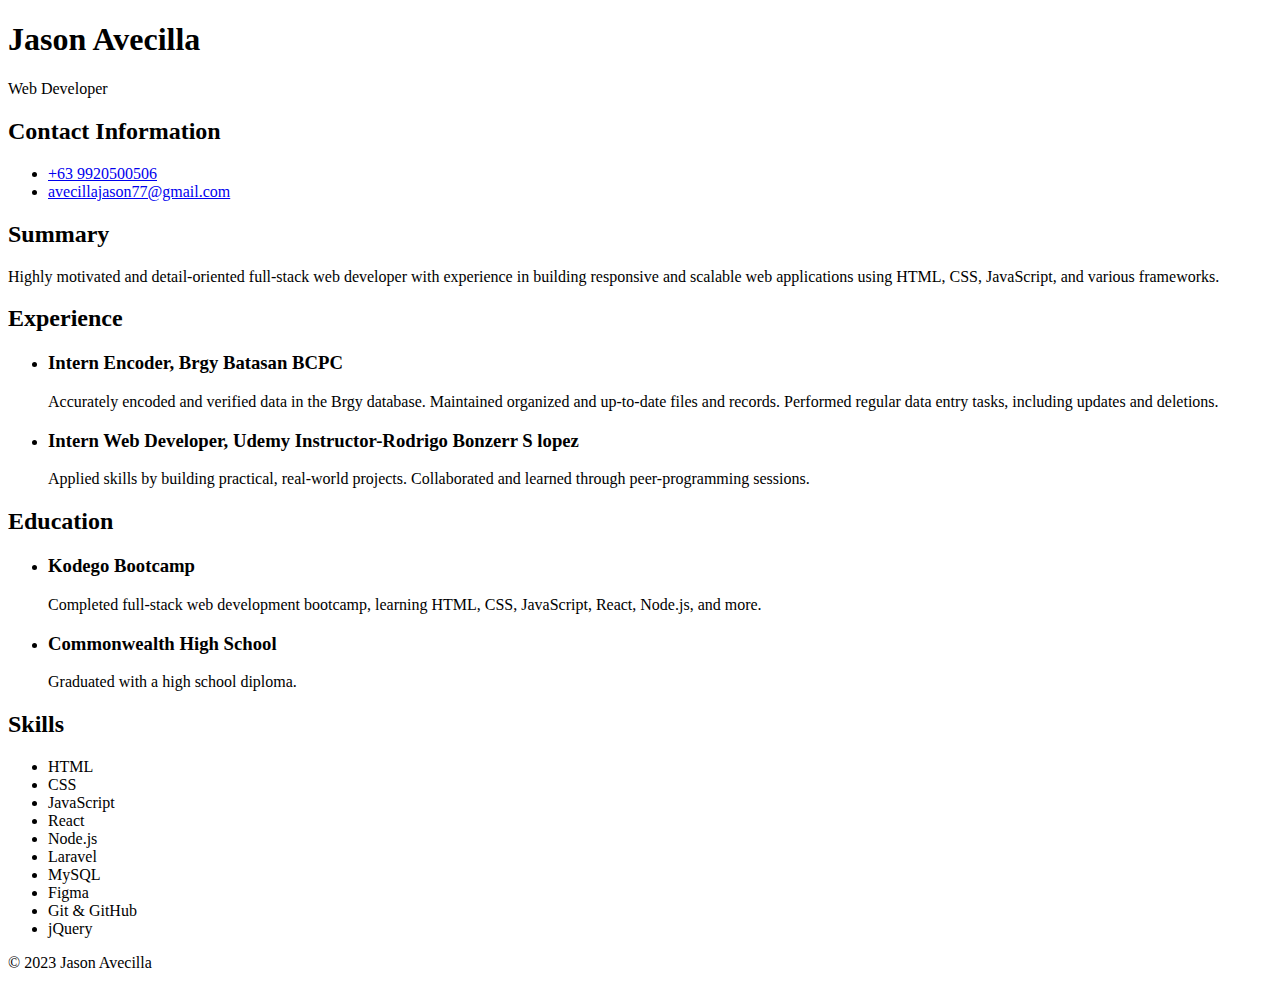
==== index.html @ 4a53ae22 "Added index.html template in cmd" ====
<!DOCTYPE html>
<html lang="en">
<head>
    <meta charset="UTF-8">
    <meta name="viewport" content="width=device-width, initial-scale=1.0">
    <title>Jason Avecilla - Web Developer</title>
    <link rel="stylesheet" href="index.css">
</head>
<body>
    <header>
        <div class="container">
            <h1>Jason Avecilla</h1>
            <p>Web Developer</p>
        </div>
    </header>
    <main>
        <section id="contact">
            <div class="container">
                <h2>Contact Information</h2>
                <ul>
                    <li><a href="tel:+639920500506">+63 9920500506</a></li>
                    <li><a href="mailto:avecillajason77@gmail.com">avecillajason77@gmail.com</a></li>
                </ul>
            </div>
        </section>
        <section id="summary">
            <div class="container">
                <h2>Summary</h2>
                <p>Highly motivated and detail-oriented full-stack web developer with experience in building responsive and scalable web applications using HTML, CSS, JavaScript, and various frameworks.</p>
            </div>
        </section>
        <section id="experience">
            <div class="container">
                <h2>Experience</h2>
                <ul>
                    <li>
                        <h3>Intern Encoder, Brgy Batasan BCPC</h3>
                        <p>Accurately encoded and verified data in the Brgy database. Maintained organized and up-to-date files and records. Performed regular data entry tasks, including updates and deletions.</p>
                    </li>
                    <li>
                        <h3>Intern Web Developer, Udemy Instructor-Rodrigo Bonzerr S lopez</h3>
                        <p>Applied skills by building practical, real-world projects. Collaborated and learned through peer-programming sessions.</p>
                    </li>
                </ul>
            </div>
        </section>
        <section id="education">
            <div class="container">
                <h2>Education</h2>
                <ul>
                    <li>
                        <h3>Kodego Bootcamp</h3>
                        <p>Completed full-stack web development bootcamp, learning HTML, CSS, JavaScript, React, Node.js, and more.</p>
                    </li>
                    <li>
                        <h3>Commonwealth High School</h3>
                        <p>Graduated with a high school diploma.</p>
                    </li>
                </ul>
            </div>
        </section>
        <section id="skills">
            <div class="container">
                <h2>Skills</h2>
                <ul>
                    <li>HTML</li>
                    <li>CSS</li>
                    <li>JavaScript</li>
                    <li>React</li>
                    <li>Node.js</li>
                    <li>Laravel</li>
                    <li>MySQL</li>
                    <li>Figma</li>
                    <li>Git & GitHub</li>
                    <li>jQuery</li>
                </ul>
            </div>
        </section>
    </main>
    <footer>
        <div class="container">
            <p>&copy; 2023 Jason Avecilla</p>
        </div>
    </footer>
</body>
</html>
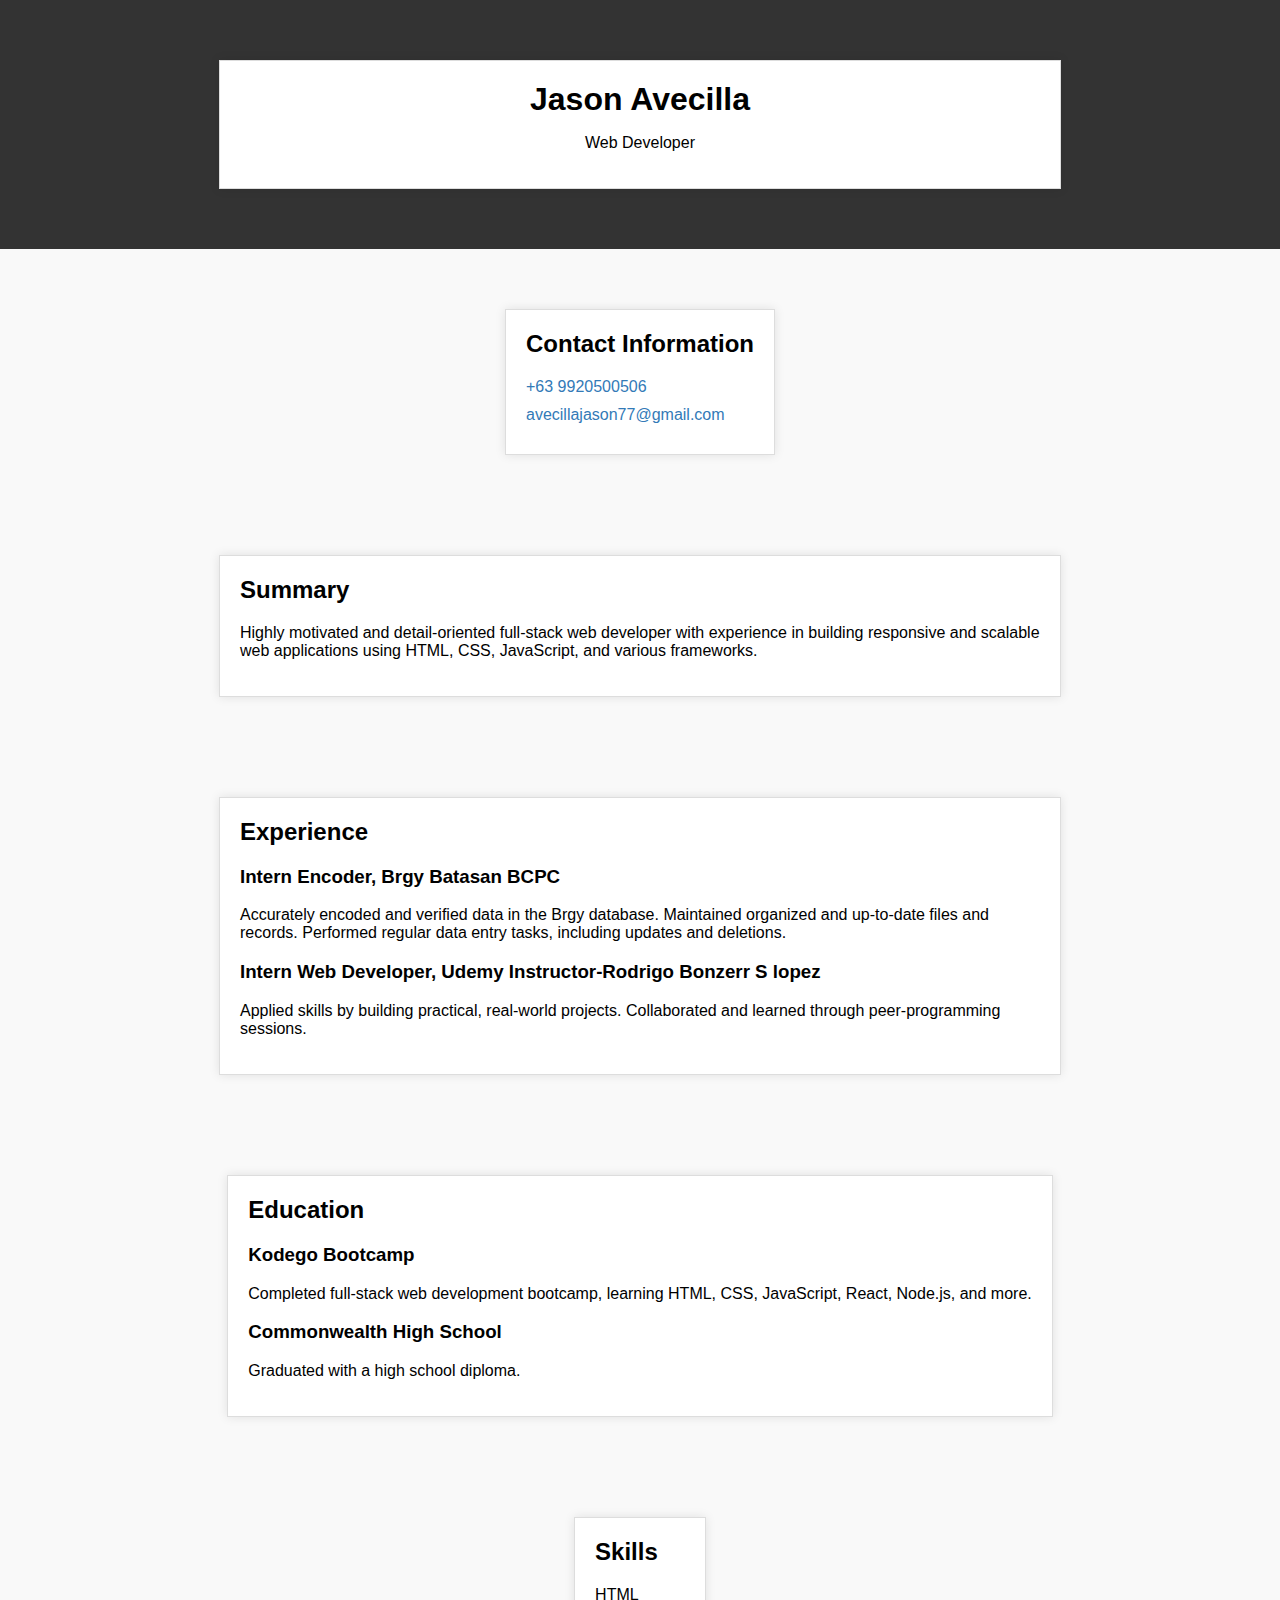
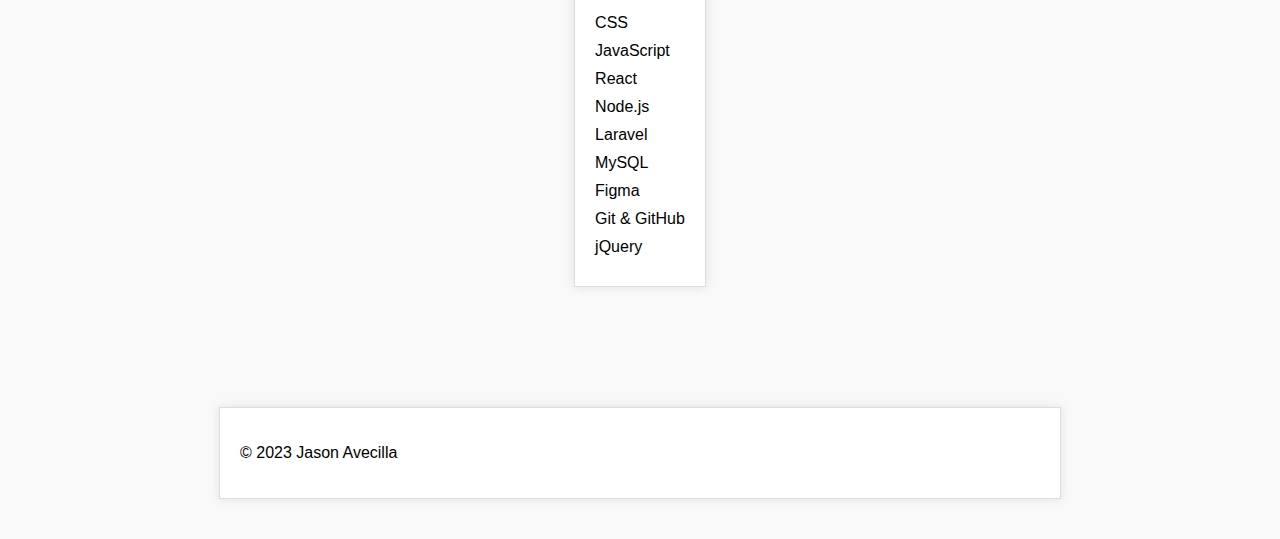
==== commit c0e50b56: "Added index.html template in cmd" ====
--- a/index.html
+++ b/index.html
@@ -1,86 +1,86 @@
-<!DOCTYPE html>
-<html lang="en">
-<head>
-    <meta charset="UTF-8">
-    <meta name="viewport" content="width=device-width, initial-scale=1.0">
-    <title>Jason Avecilla - Web Developer</title>
-    <link rel="stylesheet" href="index.css">
-</head>
-<body>
-    <header>
-        <div class="container">
-            <h1>Jason Avecilla</h1>
-            <p>Web Developer</p>
-        </div>
-    </header>
-    <main>
-        <section id="contact">
-            <div class="container">
-                <h2>Contact Information</h2>
-                <ul>
-                    <li><a href="tel:+639920500506">+63 9920500506</a></li>
-                    <li><a href="mailto:avecillajason77@gmail.com">avecillajason77@gmail.com</a></li>
-                </ul>
-            </div>
-        </section>
-        <section id="summary">
-            <div class="container">
-                <h2>Summary</h2>
-                <p>Highly motivated and detail-oriented full-stack web developer with experience in building responsive and scalable web applications using HTML, CSS, JavaScript, and various frameworks.</p>
-            </div>
-        </section>
-        <section id="experience">
-            <div class="container">
-                <h2>Experience</h2>
-                <ul>
-                    <li>
-                        <h3>Intern Encoder, Brgy Batasan BCPC</h3>
-                        <p>Accurately encoded and verified data in the Brgy database. Maintained organized and up-to-date files and records. Performed regular data entry tasks, including updates and deletions.</p>
-                    </li>
-                    <li>
-                        <h3>Intern Web Developer, Udemy Instructor-Rodrigo Bonzerr S lopez</h3>
-                        <p>Applied skills by building practical, real-world projects. Collaborated and learned through peer-programming sessions.</p>
-                    </li>
-                </ul>
-            </div>
-        </section>
-        <section id="education">
-            <div class="container">
-                <h2>Education</h2>
-                <ul>
-                    <li>
-                        <h3>Kodego Bootcamp</h3>
-                        <p>Completed full-stack web development bootcamp, learning HTML, CSS, JavaScript, React, Node.js, and more.</p>
-                    </li>
-                    <li>
-                        <h3>Commonwealth High School</h3>
-                        <p>Graduated with a high school diploma.</p>
-                    </li>
-                </ul>
-            </div>
-        </section>
-        <section id="skills">
-            <div class="container">
-                <h2>Skills</h2>
-                <ul>
-                    <li>HTML</li>
-                    <li>CSS</li>
-                    <li>JavaScript</li>
-                    <li>React</li>
-                    <li>Node.js</li>
-                    <li>Laravel</li>
-                    <li>MySQL</li>
-                    <li>Figma</li>
-                    <li>Git & GitHub</li>
-                    <li>jQuery</li>
-                </ul>
-            </div>
-        </section>
-    </main>
-    <footer>
-        <div class="container">
-            <p>&copy; 2023 Jason Avecilla</p>
-        </div>
-    </footer>
-</body>
+<!DOCTYPE html>
+<html lang="en">
+<head>
+    <meta charset="UTF-8">
+    <meta name="viewport" content="width=device-width, initial-scale=1.0">
+    <title>Jason Avecilla - Web Developer</title>
+    <link rel="stylesheet" href="index.css">
+</head>
+<body>
+    <header>
+        <div class="container">
+            <h1>Jason Avecilla</h1>
+            <p>Web Developer</p>
+        </div>
+    </header>
+    <main>
+        <section id="contact">
+            <div class="container">
+                <h2>Contact Information</h2>
+                <ul>
+                    <li><a href="tel:+639920500506">+63 9920500506</a></li>
+                    <li><a href="mailto:avecillajason77@gmail.com">avecillajason77@gmail.com</a></li>
+                </ul>
+            </div>
+        </section>
+        <section id="summary">
+            <div class="container">
+                <h2>Summary</h2>
+                <p>Highly motivated and detail-oriented full-stack web developer with experience in building responsive and scalable web applications using HTML, CSS, JavaScript, and various frameworks.</p>
+            </div>
+        </section>
+        <section id="experience">
+            <div class="container">
+                <h2>Experience</h2>
+                <ul>
+                    <li>
+                        <h3>Intern Encoder, Brgy Batasan BCPC</h3>
+                        <p>Accurately encoded and verified data in the Brgy database. Maintained organized and up-to-date files and records. Performed regular data entry tasks, including updates and deletions.</p>
+                    </li>
+                    <li>
+                        <h3>Intern Web Developer, Udemy Instructor-Rodrigo Bonzerr S lopez</h3>
+                        <p>Applied skills by building practical, real-world projects. Collaborated and learned through peer-programming sessions.</p>
+                    </li>
+                </ul>
+            </div>
+        </section>
+        <section id="education">
+            <div class="container">
+                <h2>Education</h2>
+                <ul>
+                    <li>
+                        <h3>Kodego Bootcamp</h3>
+                        <p>Completed full-stack web development bootcamp, learning HTML, CSS, JavaScript, React, Node.js, and more.</p>
+                    </li>
+                    <li>
+                        <h3>Commonwealth High School</h3>
+                        <p>Graduated with a high school diploma.</p>
+                    </li>
+                </ul>
+            </div>
+        </section>
+        <section id="skills">
+            <div class="container">
+                <h2>Skills</h2>
+                <ul>
+                    <li>HTML</li>
+                    <li>CSS</li>
+                    <li>JavaScript</li>
+                    <li>React</li>
+                    <li>Node.js</li>
+                    <li>Laravel</li>
+                    <li>MySQL</li>
+                    <li>Figma</li>
+                    <li>Git & GitHub</li>
+                    <li>jQuery</li>
+                </ul>
+            </div>
+        </section>
+    </main>
+    <footer>
+        <div class="container">
+            <p>&copy; 2023 Jason Avecilla</p>
+        </div>
+    </footer>
+</body>
 </html>--- a/index.css
+++ b/index.css
@@ -0,0 +1,57 @@
+body {
+    font-family: Arial, sans-serif;
+    margin: 0;
+    padding: 0;
+    background-color: #f9f9f9;
+}
+
+.container {
+    max-width: 800px;
+    margin: 40px auto;
+    padding: 20px;
+    background-color: #fff;
+    border: 1px solid #ddd;
+    box-shadow: 0 0 10px rgba(0, 0, 0, 0.1);
+}
+
+header {
+    background-color: #333;
+    color: black;
+    padding: 20px;
+    text-align: center;
+}
+
+header h1 {
+    margin: 0;
+}
+
+main {
+    display: flex;
+    flex-direction: column;
+    align-items: center;
+    padding: 20px;
+}
+
+section {
+    margin-bottom: 20px;
+}
+
+h2 {
+    margin-top: 0;
+}
+
+ul {
+    list-style: none;
+    padding: 0;
+    margin: 0;
+}
+
+li {
+    margin-bottom: 10px;
+}
+
+a {
+    text-decoration: none;
+    color: #337ab7;
+}
+
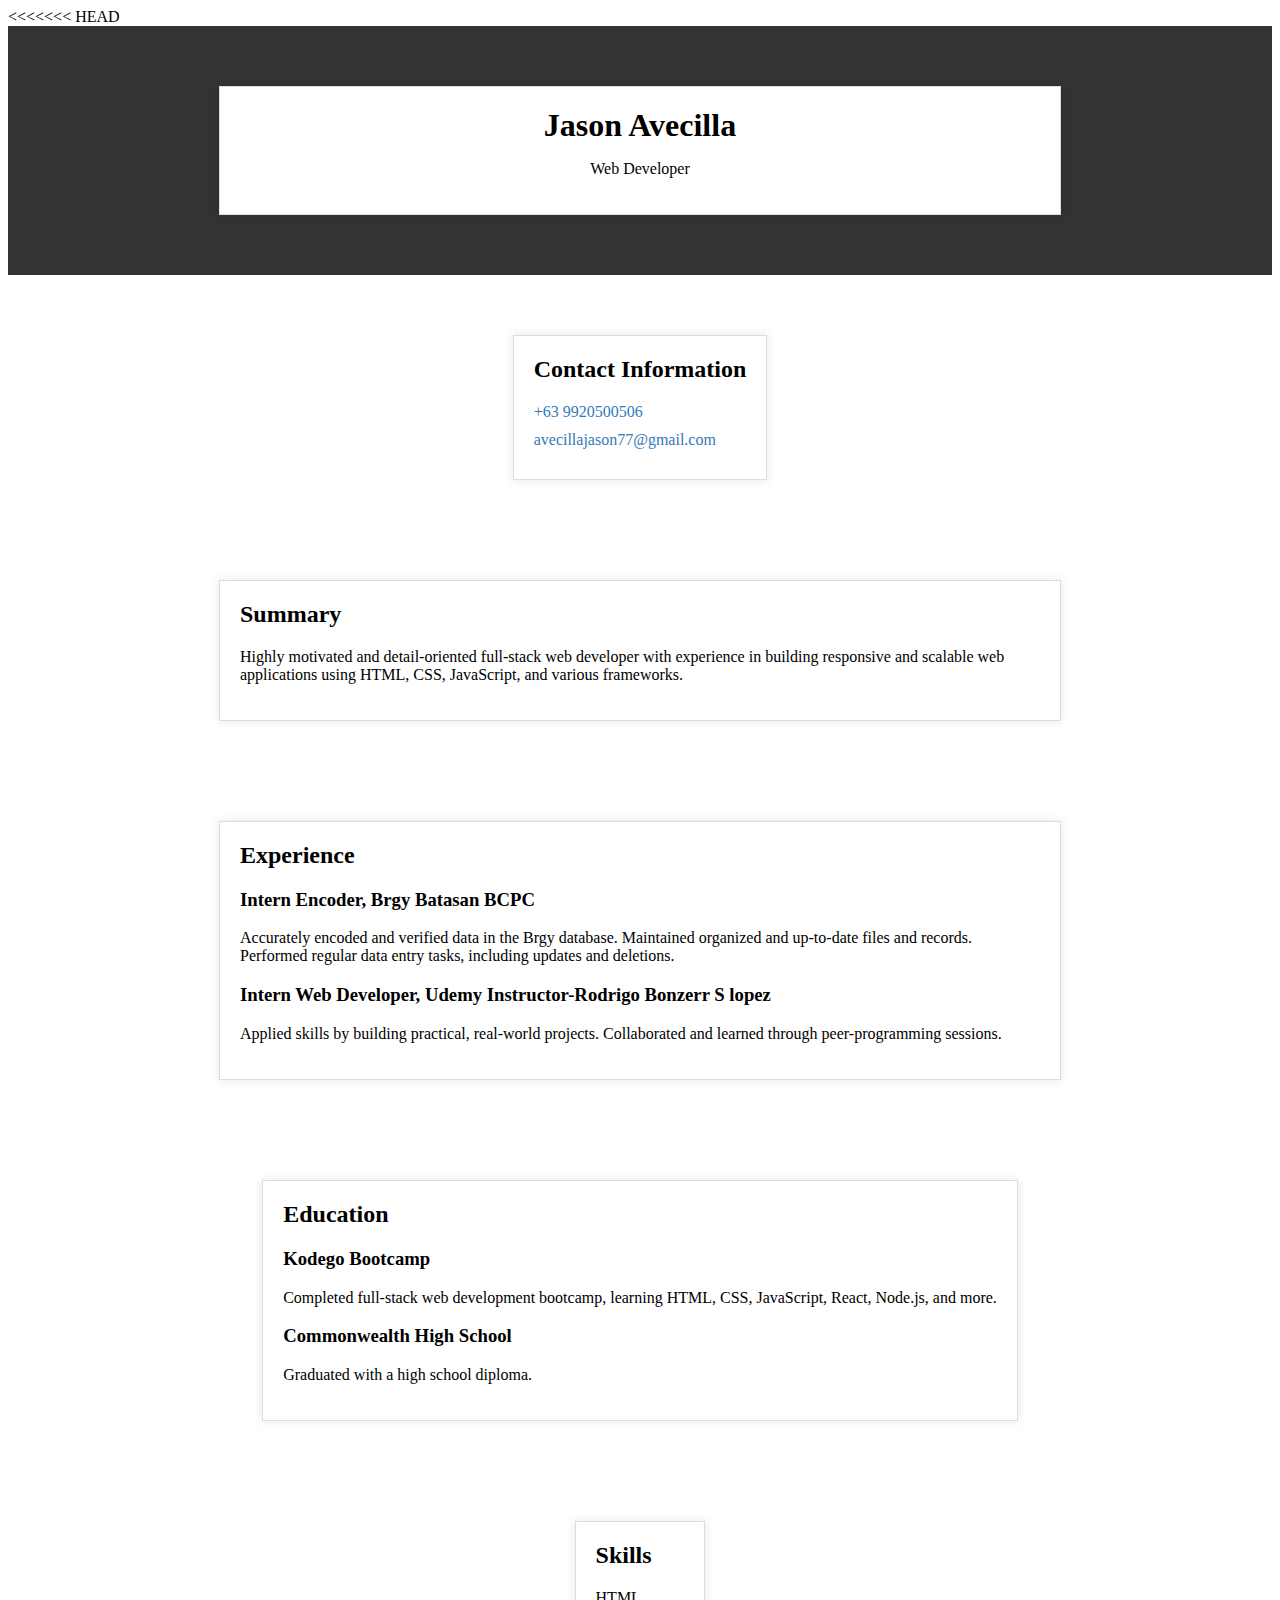
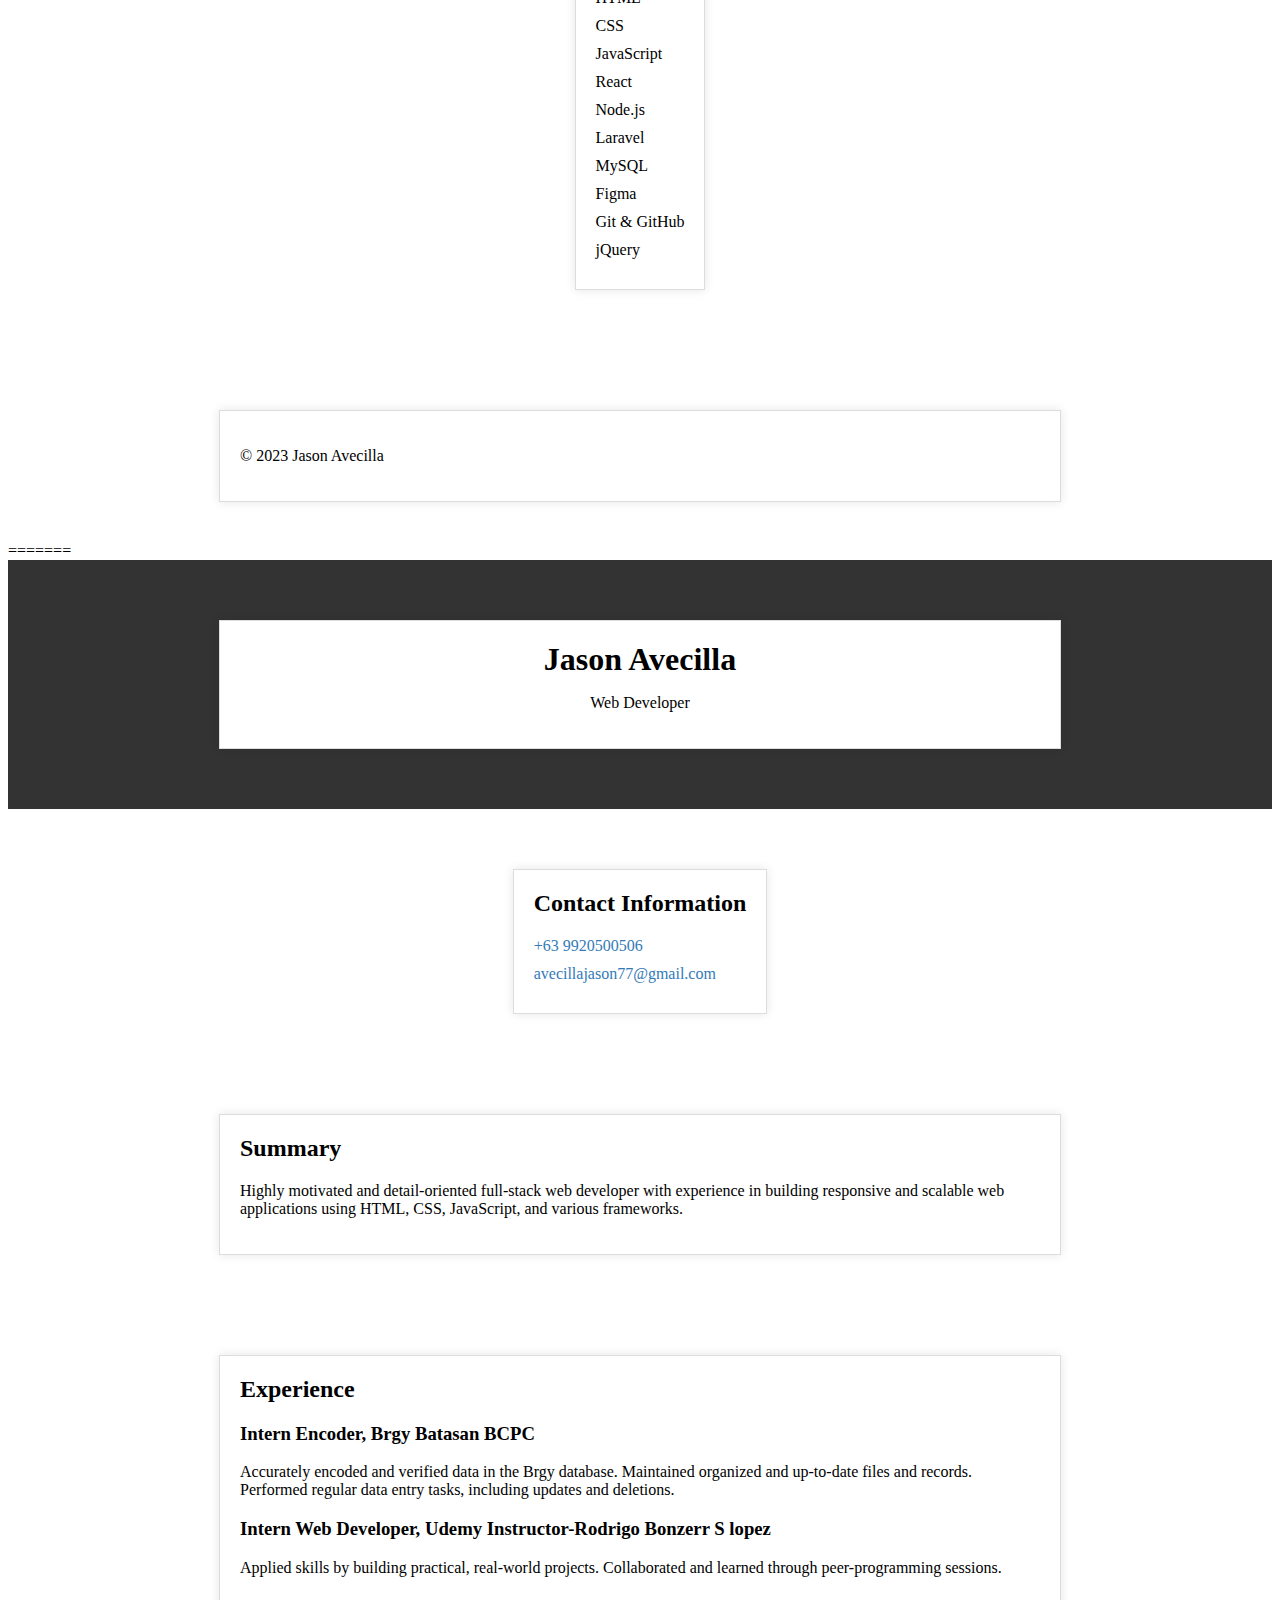
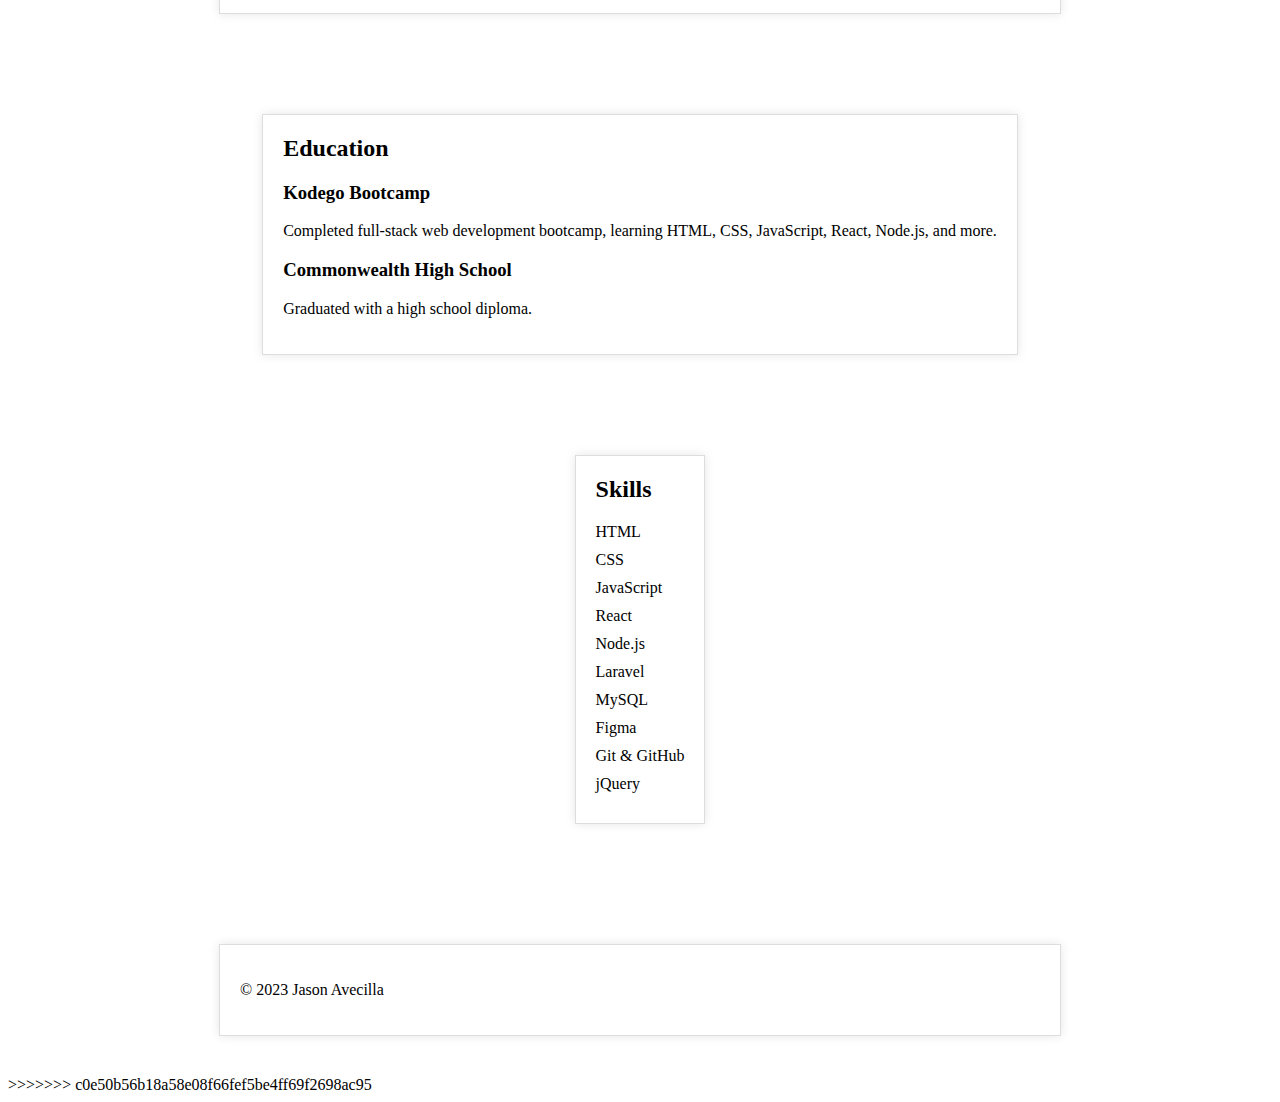
==== commit 5822ee11: "Your commit message" ====
--- a/index.html
+++ b/index.html
@@ -1,86 +1,174 @@
-<!DOCTYPE html>
-<html lang="en">
-<head>
-    <meta charset="UTF-8">
-    <meta name="viewport" content="width=device-width, initial-scale=1.0">
-    <title>Jason Avecilla - Web Developer</title>
-    <link rel="stylesheet" href="index.css">
-</head>
-<body>
-    <header>
-        <div class="container">
-            <h1>Jason Avecilla</h1>
-            <p>Web Developer</p>
-        </div>
-    </header>
-    <main>
-        <section id="contact">
-            <div class="container">
-                <h2>Contact Information</h2>
-                <ul>
-                    <li><a href="tel:+639920500506">+63 9920500506</a></li>
-                    <li><a href="mailto:avecillajason77@gmail.com">avecillajason77@gmail.com</a></li>
-                </ul>
-            </div>
-        </section>
-        <section id="summary">
-            <div class="container">
-                <h2>Summary</h2>
-                <p>Highly motivated and detail-oriented full-stack web developer with experience in building responsive and scalable web applications using HTML, CSS, JavaScript, and various frameworks.</p>
-            </div>
-        </section>
-        <section id="experience">
-            <div class="container">
-                <h2>Experience</h2>
-                <ul>
-                    <li>
-                        <h3>Intern Encoder, Brgy Batasan BCPC</h3>
-                        <p>Accurately encoded and verified data in the Brgy database. Maintained organized and up-to-date files and records. Performed regular data entry tasks, including updates and deletions.</p>
-                    </li>
-                    <li>
-                        <h3>Intern Web Developer, Udemy Instructor-Rodrigo Bonzerr S lopez</h3>
-                        <p>Applied skills by building practical, real-world projects. Collaborated and learned through peer-programming sessions.</p>
-                    </li>
-                </ul>
-            </div>
-        </section>
-        <section id="education">
-            <div class="container">
-                <h2>Education</h2>
-                <ul>
-                    <li>
-                        <h3>Kodego Bootcamp</h3>
-                        <p>Completed full-stack web development bootcamp, learning HTML, CSS, JavaScript, React, Node.js, and more.</p>
-                    </li>
-                    <li>
-                        <h3>Commonwealth High School</h3>
-                        <p>Graduated with a high school diploma.</p>
-                    </li>
-                </ul>
-            </div>
-        </section>
-        <section id="skills">
-            <div class="container">
-                <h2>Skills</h2>
-                <ul>
-                    <li>HTML</li>
-                    <li>CSS</li>
-                    <li>JavaScript</li>
-                    <li>React</li>
-                    <li>Node.js</li>
-                    <li>Laravel</li>
-                    <li>MySQL</li>
-                    <li>Figma</li>
-                    <li>Git & GitHub</li>
-                    <li>jQuery</li>
-                </ul>
-            </div>
-        </section>
-    </main>
-    <footer>
-        <div class="container">
-            <p>&copy; 2023 Jason Avecilla</p>
-        </div>
-    </footer>
-</body>
+<<<<<<< HEAD
+<!DOCTYPE html>
+<html lang="en">
+<head>
+    <meta charset="UTF-8">
+    <meta name="viewport" content="width=device-width, initial-scale=1.0">
+    <title>Jason Avecilla - Web Developer</title>
+    <link rel="stylesheet" href="index.css">
+</head>
+<body>
+    <header>
+        <div class="container">
+            <h1>Jason Avecilla</h1>
+            <p>Web Developer</p>
+        </div>
+    </header>
+    <main>
+        <section id="contact">
+            <div class="container">
+                <h2>Contact Information</h2>
+                <ul>
+                    <li><a href="tel:+639920500506">+63 9920500506</a></li>
+                    <li><a href="mailto:avecillajason77@gmail.com">avecillajason77@gmail.com</a></li>
+                </ul>
+            </div>
+        </section>
+        <section id="summary">
+            <div class="container">
+                <h2>Summary</h2>
+                <p>Highly motivated and detail-oriented full-stack web developer with experience in building responsive and scalable web applications using HTML, CSS, JavaScript, and various frameworks.</p>
+            </div>
+        </section>
+        <section id="experience">
+            <div class="container">
+                <h2>Experience</h2>
+                <ul>
+                    <li>
+                        <h3>Intern Encoder, Brgy Batasan BCPC</h3>
+                        <p>Accurately encoded and verified data in the Brgy database. Maintained organized and up-to-date files and records. Performed regular data entry tasks, including updates and deletions.</p>
+                    </li>
+                    <li>
+                        <h3>Intern Web Developer, Udemy Instructor-Rodrigo Bonzerr S lopez</h3>
+                        <p>Applied skills by building practical, real-world projects. Collaborated and learned through peer-programming sessions.</p>
+                    </li>
+                </ul>
+            </div>
+        </section>
+        <section id="education">
+            <div class="container">
+                <h2>Education</h2>
+                <ul>
+                    <li>
+                        <h3>Kodego Bootcamp</h3>
+                        <p>Completed full-stack web development bootcamp, learning HTML, CSS, JavaScript, React, Node.js, and more.</p>
+                    </li>
+                    <li>
+                        <h3>Commonwealth High School</h3>
+                        <p>Graduated with a high school diploma.</p>
+                    </li>
+                </ul>
+            </div>
+        </section>
+        <section id="skills">
+            <div class="container">
+                <h2>Skills</h2>
+                <ul>
+                    <li>HTML</li>
+                    <li>CSS</li>
+                    <li>JavaScript</li>
+                    <li>React</li>
+                    <li>Node.js</li>
+                    <li>Laravel</li>
+                    <li>MySQL</li>
+                    <li>Figma</li>
+                    <li>Git & GitHub</li>
+                    <li>jQuery</li>
+                </ul>
+            </div>
+        </section>
+    </main>
+    <footer>
+        <div class="container">
+            <p>&copy; 2023 Jason Avecilla</p>
+        </div>
+    </footer>
+</body>
+=======
+<!DOCTYPE html>
+<html lang="en">
+<head>
+    <meta charset="UTF-8">
+    <meta name="viewport" content="width=device-width, initial-scale=1.0">
+    <title>Jason Avecilla - Web Developer</title>
+    <link rel="stylesheet" href="index.css">
+</head>
+<body>
+    <header>
+        <div class="container">
+            <h1>Jason Avecilla</h1>
+            <p>Web Developer</p>
+        </div>
+    </header>
+    <main>
+        <section id="contact">
+            <div class="container">
+                <h2>Contact Information</h2>
+                <ul>
+                    <li><a href="tel:+639920500506">+63 9920500506</a></li>
+                    <li><a href="mailto:avecillajason77@gmail.com">avecillajason77@gmail.com</a></li>
+                </ul>
+            </div>
+        </section>
+        <section id="summary">
+            <div class="container">
+                <h2>Summary</h2>
+                <p>Highly motivated and detail-oriented full-stack web developer with experience in building responsive and scalable web applications using HTML, CSS, JavaScript, and various frameworks.</p>
+            </div>
+        </section>
+        <section id="experience">
+            <div class="container">
+                <h2>Experience</h2>
+                <ul>
+                    <li>
+                        <h3>Intern Encoder, Brgy Batasan BCPC</h3>
+                        <p>Accurately encoded and verified data in the Brgy database. Maintained organized and up-to-date files and records. Performed regular data entry tasks, including updates and deletions.</p>
+                    </li>
+                    <li>
+                        <h3>Intern Web Developer, Udemy Instructor-Rodrigo Bonzerr S lopez</h3>
+                        <p>Applied skills by building practical, real-world projects. Collaborated and learned through peer-programming sessions.</p>
+                    </li>
+                </ul>
+            </div>
+        </section>
+        <section id="education">
+            <div class="container">
+                <h2>Education</h2>
+                <ul>
+                    <li>
+                        <h3>Kodego Bootcamp</h3>
+                        <p>Completed full-stack web development bootcamp, learning HTML, CSS, JavaScript, React, Node.js, and more.</p>
+                    </li>
+                    <li>
+                        <h3>Commonwealth High School</h3>
+                        <p>Graduated with a high school diploma.</p>
+                    </li>
+                </ul>
+            </div>
+        </section>
+        <section id="skills">
+            <div class="container">
+                <h2>Skills</h2>
+                <ul>
+                    <li>HTML</li>
+                    <li>CSS</li>
+                    <li>JavaScript</li>
+                    <li>React</li>
+                    <li>Node.js</li>
+                    <li>Laravel</li>
+                    <li>MySQL</li>
+                    <li>Figma</li>
+                    <li>Git & GitHub</li>
+                    <li>jQuery</li>
+                </ul>
+            </div>
+        </section>
+    </main>
+    <footer>
+        <div class="container">
+            <p>&copy; 2023 Jason Avecilla</p>
+        </div>
+    </footer>
+</body>
+>>>>>>> c0e50b56b18a58e08f66fef5be4ff69f2698ac95
 </html>--- a/index.css
+++ b/index.css
@@ -1,57 +1,117 @@
-body {
-    font-family: Arial, sans-serif;
-    margin: 0;
-    padding: 0;
-    background-color: #f9f9f9;
-}
-
-.container {
-    max-width: 800px;
-    margin: 40px auto;
-    padding: 20px;
-    background-color: #fff;
-    border: 1px solid #ddd;
-    box-shadow: 0 0 10px rgba(0, 0, 0, 0.1);
-}
-
-header {
-    background-color: #333;
-    color: black;
-    padding: 20px;
-    text-align: center;
-}
-
-header h1 {
-    margin: 0;
-}
-
-main {
-    display: flex;
-    flex-direction: column;
-    align-items: center;
-    padding: 20px;
-}
-
-section {
-    margin-bottom: 20px;
-}
-
-h2 {
-    margin-top: 0;
-}
-
-ul {
-    list-style: none;
-    padding: 0;
-    margin: 0;
-}
-
-li {
-    margin-bottom: 10px;
-}
-
-a {
-    text-decoration: none;
-    color: #337ab7;
-}
-
+<<<<<<< HEAD
+body {
+    font-family: Arial, sans-serif;
+    margin: 0;
+    padding: 0;
+    background-color: #f9f9f9;
+}
+
+.container {
+    max-width: 800px;
+    margin: 40px auto;
+    padding: 20px;
+    background-color: #fff;
+    border: 1px solid #ddd;
+    box-shadow: 0 0 10px rgba(0, 0, 0, 0.1);
+}
+
+header {
+    background-color: #333;
+    color: black;
+    padding: 20px;
+    text-align: center;
+}
+
+header h1 {
+    margin: 0;
+}
+
+main {
+    display: flex;
+    flex-direction: column;
+    align-items: center;
+    padding: 20px;
+}
+
+section {
+    margin-bottom: 20px;
+}
+
+h2 {
+    margin-top: 0;
+}
+
+ul {
+    list-style: none;
+    padding: 0;
+    margin: 0;
+}
+
+li {
+    margin-bottom: 10px;
+}
+
+a {
+    text-decoration: none;
+    color: #337ab7;
+}
+
+=======
+body {
+    font-family: Arial, sans-serif;
+    margin: 0;
+    padding: 0;
+    background-color: #f9f9f9;
+}
+
+.container {
+    max-width: 800px;
+    margin: 40px auto;
+    padding: 20px;
+    background-color: #fff;
+    border: 1px solid #ddd;
+    box-shadow: 0 0 10px rgba(0, 0, 0, 0.1);
+}
+
+header {
+    background-color: #333;
+    color: black;
+    padding: 20px;
+    text-align: center;
+}
+
+header h1 {
+    margin: 0;
+}
+
+main {
+    display: flex;
+    flex-direction: column;
+    align-items: center;
+    padding: 20px;
+}
+
+section {
+    margin-bottom: 20px;
+}
+
+h2 {
+    margin-top: 0;
+}
+
+ul {
+    list-style: none;
+    padding: 0;
+    margin: 0;
+}
+
+li {
+    margin-bottom: 10px;
+}
+
+a {
+    text-decoration: none;
+    color: #337ab7;
+}
+
+>>>>>>> c0e50b56b18a58e08f66fef5be4ff69f2698ac95
--- a/index.css
+++ b/index.css
@@ -1,57 +1,117 @@
-body {
-    font-family: Arial, sans-serif;
-    margin: 0;
-    padding: 0;
-    background-color: #f9f9f9;
-}
-
-.container {
-    max-width: 800px;
-    margin: 40px auto;
-    padding: 20px;
-    background-color: #fff;
-    border: 1px solid #ddd;
-    box-shadow: 0 0 10px rgba(0, 0, 0, 0.1);
-}
-
-header {
-    background-color: #333;
-    color: black;
-    padding: 20px;
-    text-align: center;
-}
-
-header h1 {
-    margin: 0;
-}
-
-main {
-    display: flex;
-    flex-direction: column;
-    align-items: center;
-    padding: 20px;
-}
-
-section {
-    margin-bottom: 20px;
-}
-
-h2 {
-    margin-top: 0;
-}
-
-ul {
-    list-style: none;
-    padding: 0;
-    margin: 0;
-}
-
-li {
-    margin-bottom: 10px;
-}
-
-a {
-    text-decoration: none;
-    color: #337ab7;
-}
-
+<<<<<<< HEAD
+body {
+    font-family: Arial, sans-serif;
+    margin: 0;
+    padding: 0;
+    background-color: #f9f9f9;
+}
+
+.container {
+    max-width: 800px;
+    margin: 40px auto;
+    padding: 20px;
+    background-color: #fff;
+    border: 1px solid #ddd;
+    box-shadow: 0 0 10px rgba(0, 0, 0, 0.1);
+}
+
+header {
+    background-color: #333;
+    color: black;
+    padding: 20px;
+    text-align: center;
+}
+
+header h1 {
+    margin: 0;
+}
+
+main {
+    display: flex;
+    flex-direction: column;
+    align-items: center;
+    padding: 20px;
+}
+
+section {
+    margin-bottom: 20px;
+}
+
+h2 {
+    margin-top: 0;
+}
+
+ul {
+    list-style: none;
+    padding: 0;
+    margin: 0;
+}
+
+li {
+    margin-bottom: 10px;
+}
+
+a {
+    text-decoration: none;
+    color: #337ab7;
+}
+
+=======
+body {
+    font-family: Arial, sans-serif;
+    margin: 0;
+    padding: 0;
+    background-color: #f9f9f9;
+}
+
+.container {
+    max-width: 800px;
+    margin: 40px auto;
+    padding: 20px;
+    background-color: #fff;
+    border: 1px solid #ddd;
+    box-shadow: 0 0 10px rgba(0, 0, 0, 0.1);
+}
+
+header {
+    background-color: #333;
+    color: black;
+    padding: 20px;
+    text-align: center;
+}
+
+header h1 {
+    margin: 0;
+}
+
+main {
+    display: flex;
+    flex-direction: column;
+    align-items: center;
+    padding: 20px;
+}
+
+section {
+    margin-bottom: 20px;
+}
+
+h2 {
+    margin-top: 0;
+}
+
+ul {
+    list-style: none;
+    padding: 0;
+    margin: 0;
+}
+
+li {
+    margin-bottom: 10px;
+}
+
+a {
+    text-decoration: none;
+    color: #337ab7;
+}
+
+>>>>>>> c0e50b56b18a58e08f66fef5be4ff69f2698ac95
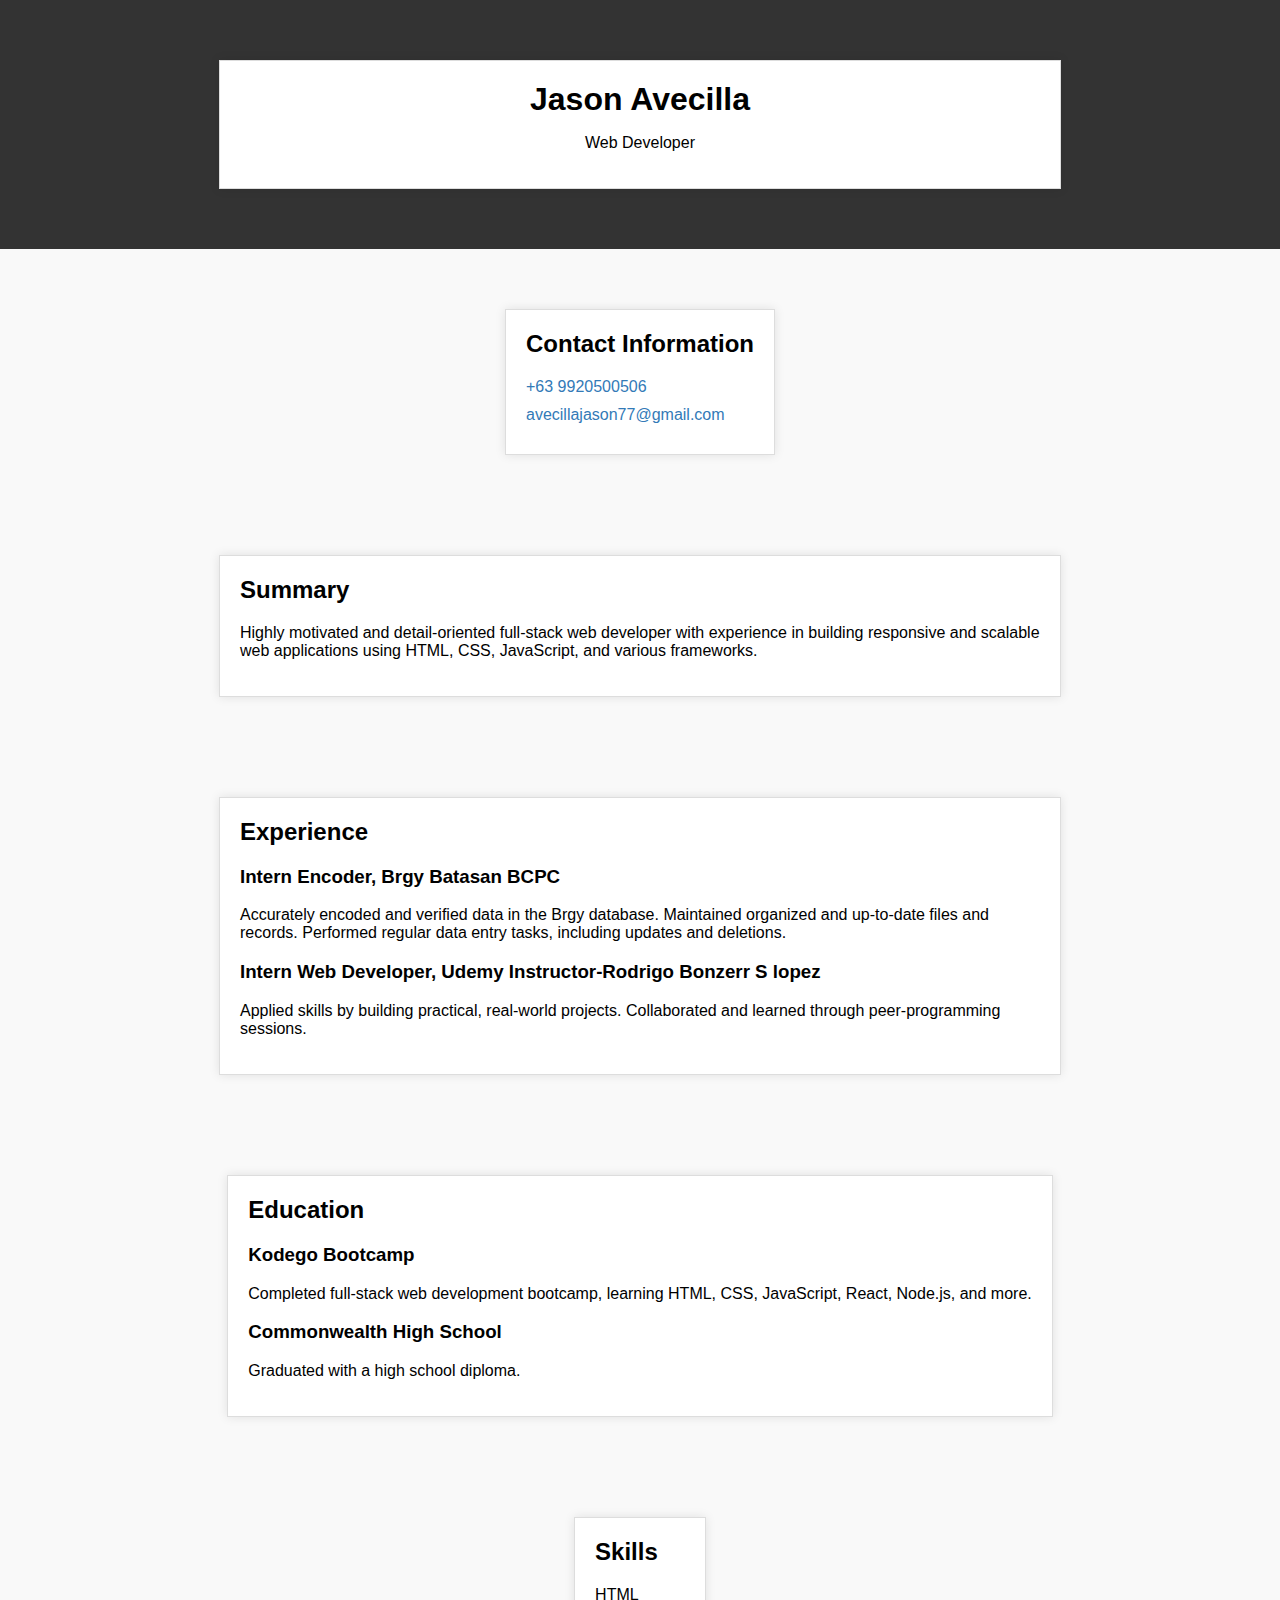
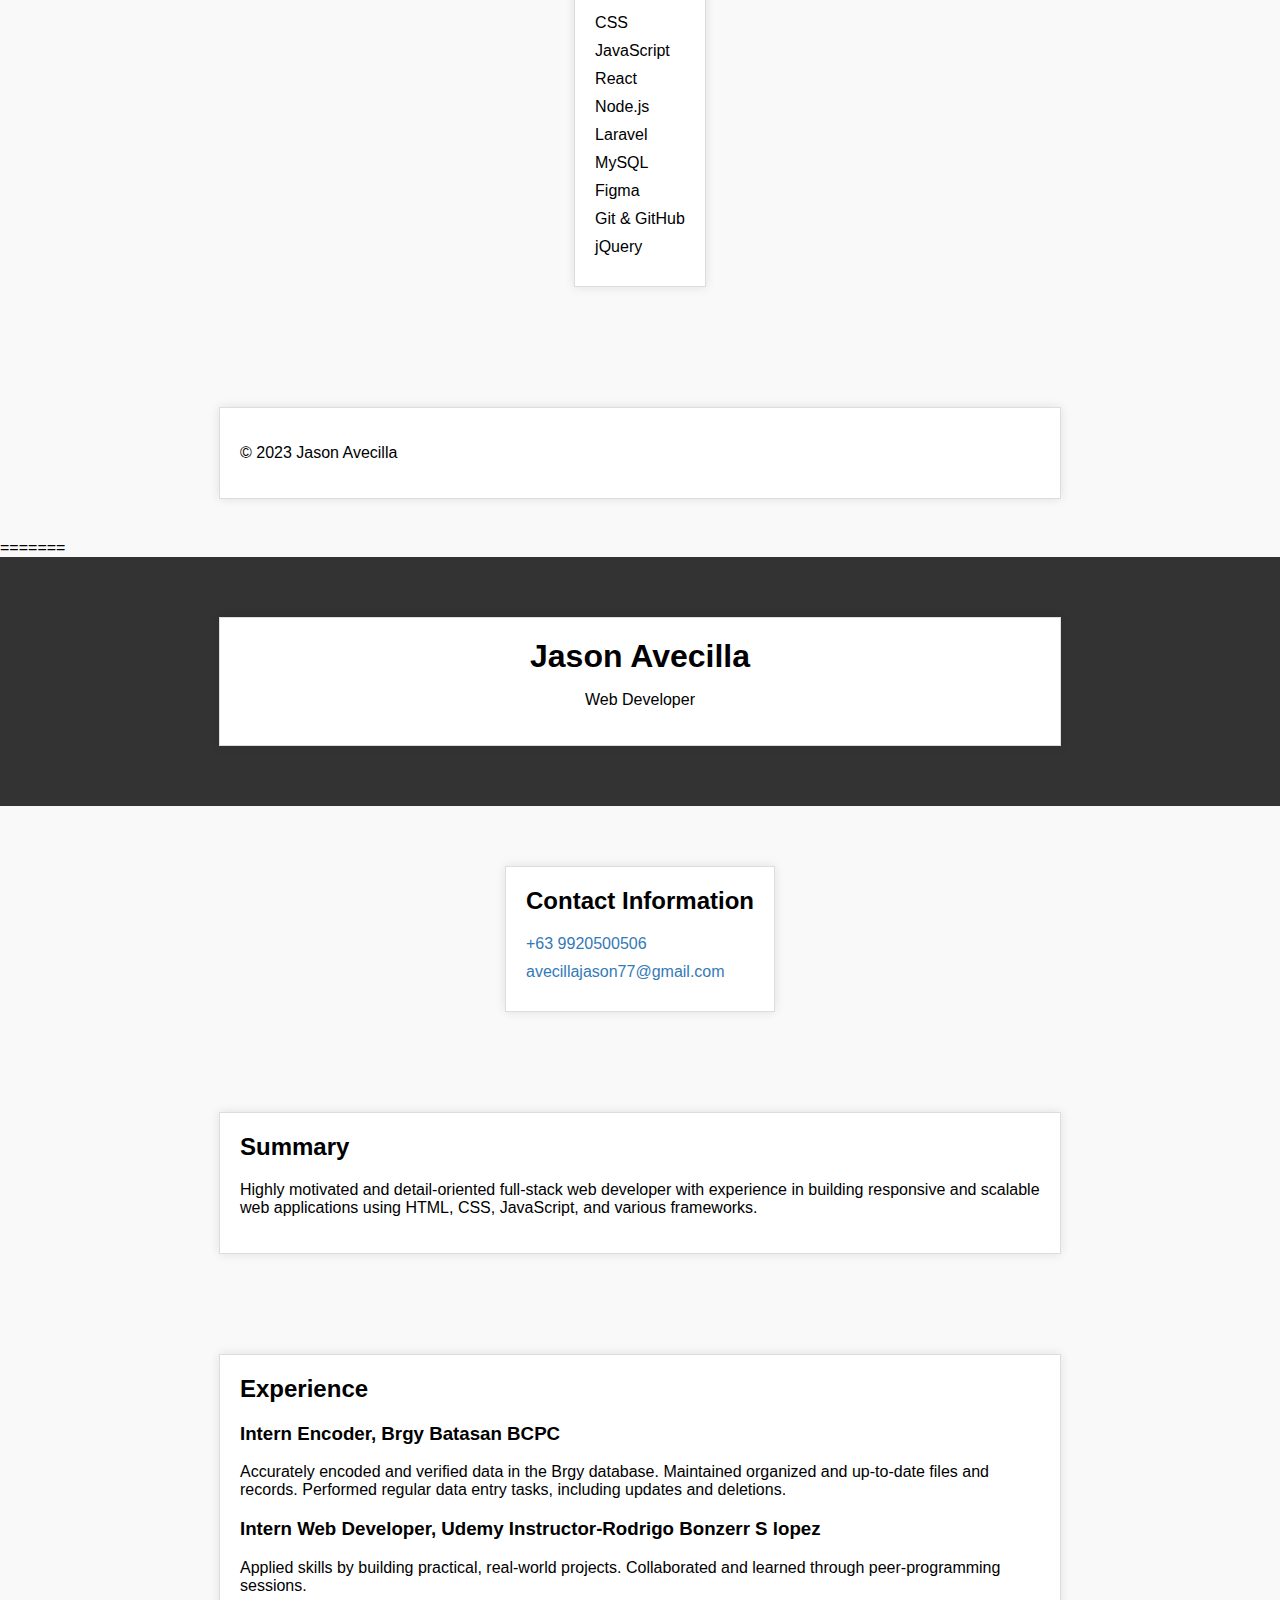
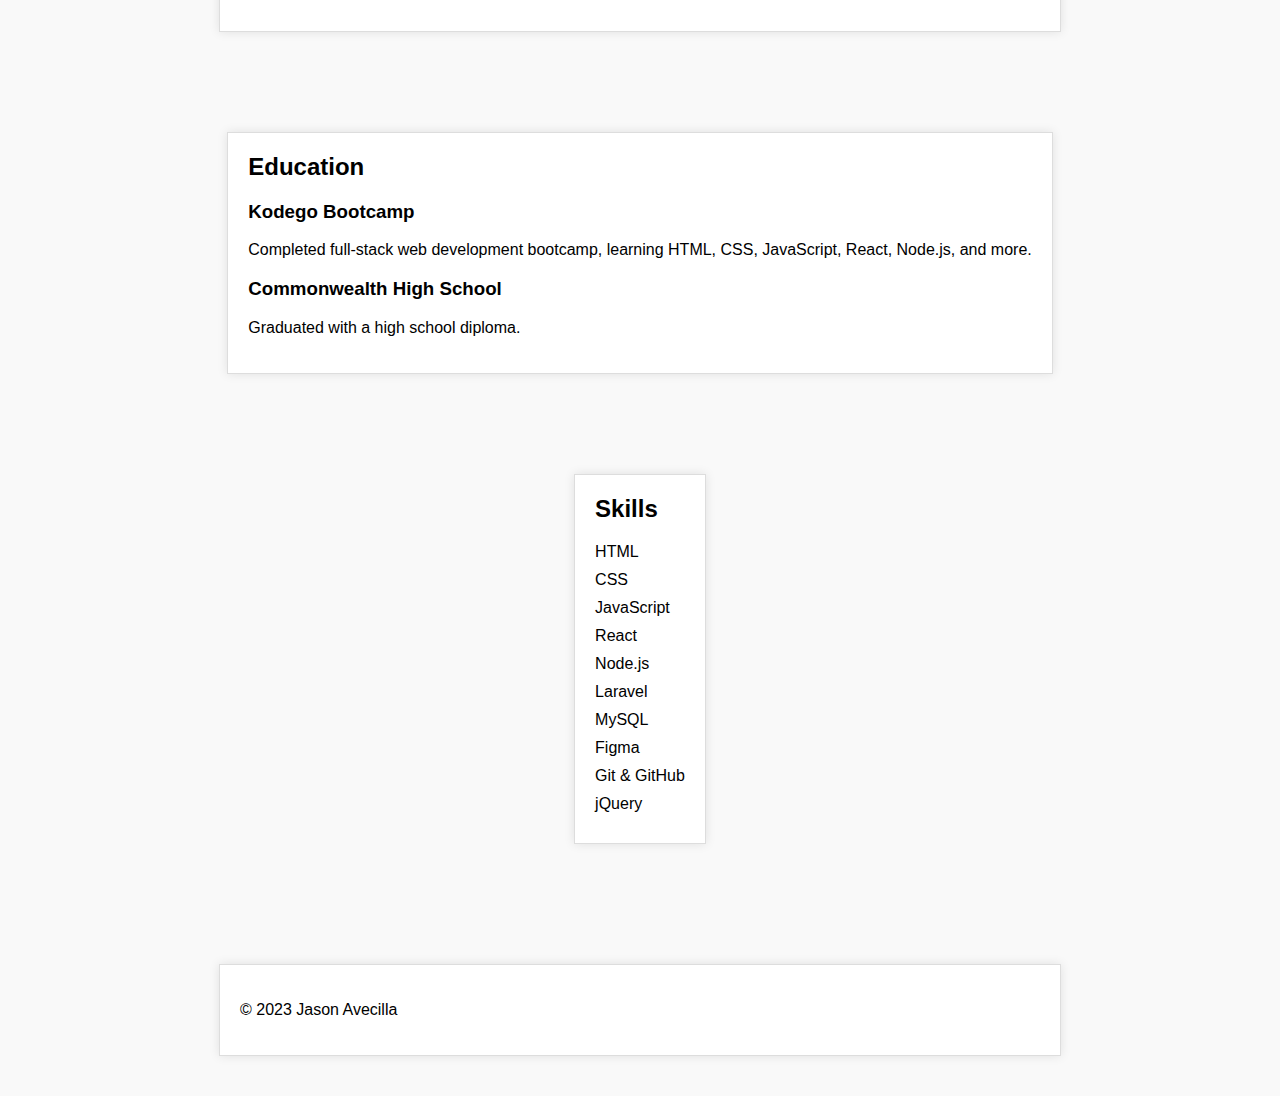
==== commit 99f92975: "Update index.html" ====
--- a/index.html
+++ b/index.html
@@ -1,4 +1,4 @@
-<<<<<<< HEAD
+
 <!DOCTYPE html>
 <html lang="en">
 <head>
@@ -170,5 +170,5 @@
         </div>
     </footer>
 </body>
->>>>>>> c0e50b56b18a58e08f66fef5be4ff69f2698ac95
-</html>+
+</html>
--- a/index.css
+++ b/index.css
@@ -1,4 +1,4 @@
-<<<<<<< HEAD
+
 body {
     font-family: Arial, sans-serif;
     margin: 0;
@@ -114,4 +114,4 @@
     color: #337ab7;
 }
 
->>>>>>> c0e50b56b18a58e08f66fef5be4ff69f2698ac95
+
--- a/index.css
+++ b/index.css
@@ -1,4 +1,4 @@
-<<<<<<< HEAD
+
 body {
     font-family: Arial, sans-serif;
     margin: 0;
@@ -114,4 +114,4 @@
     color: #337ab7;
 }
 
->>>>>>> c0e50b56b18a58e08f66fef5be4ff69f2698ac95
+
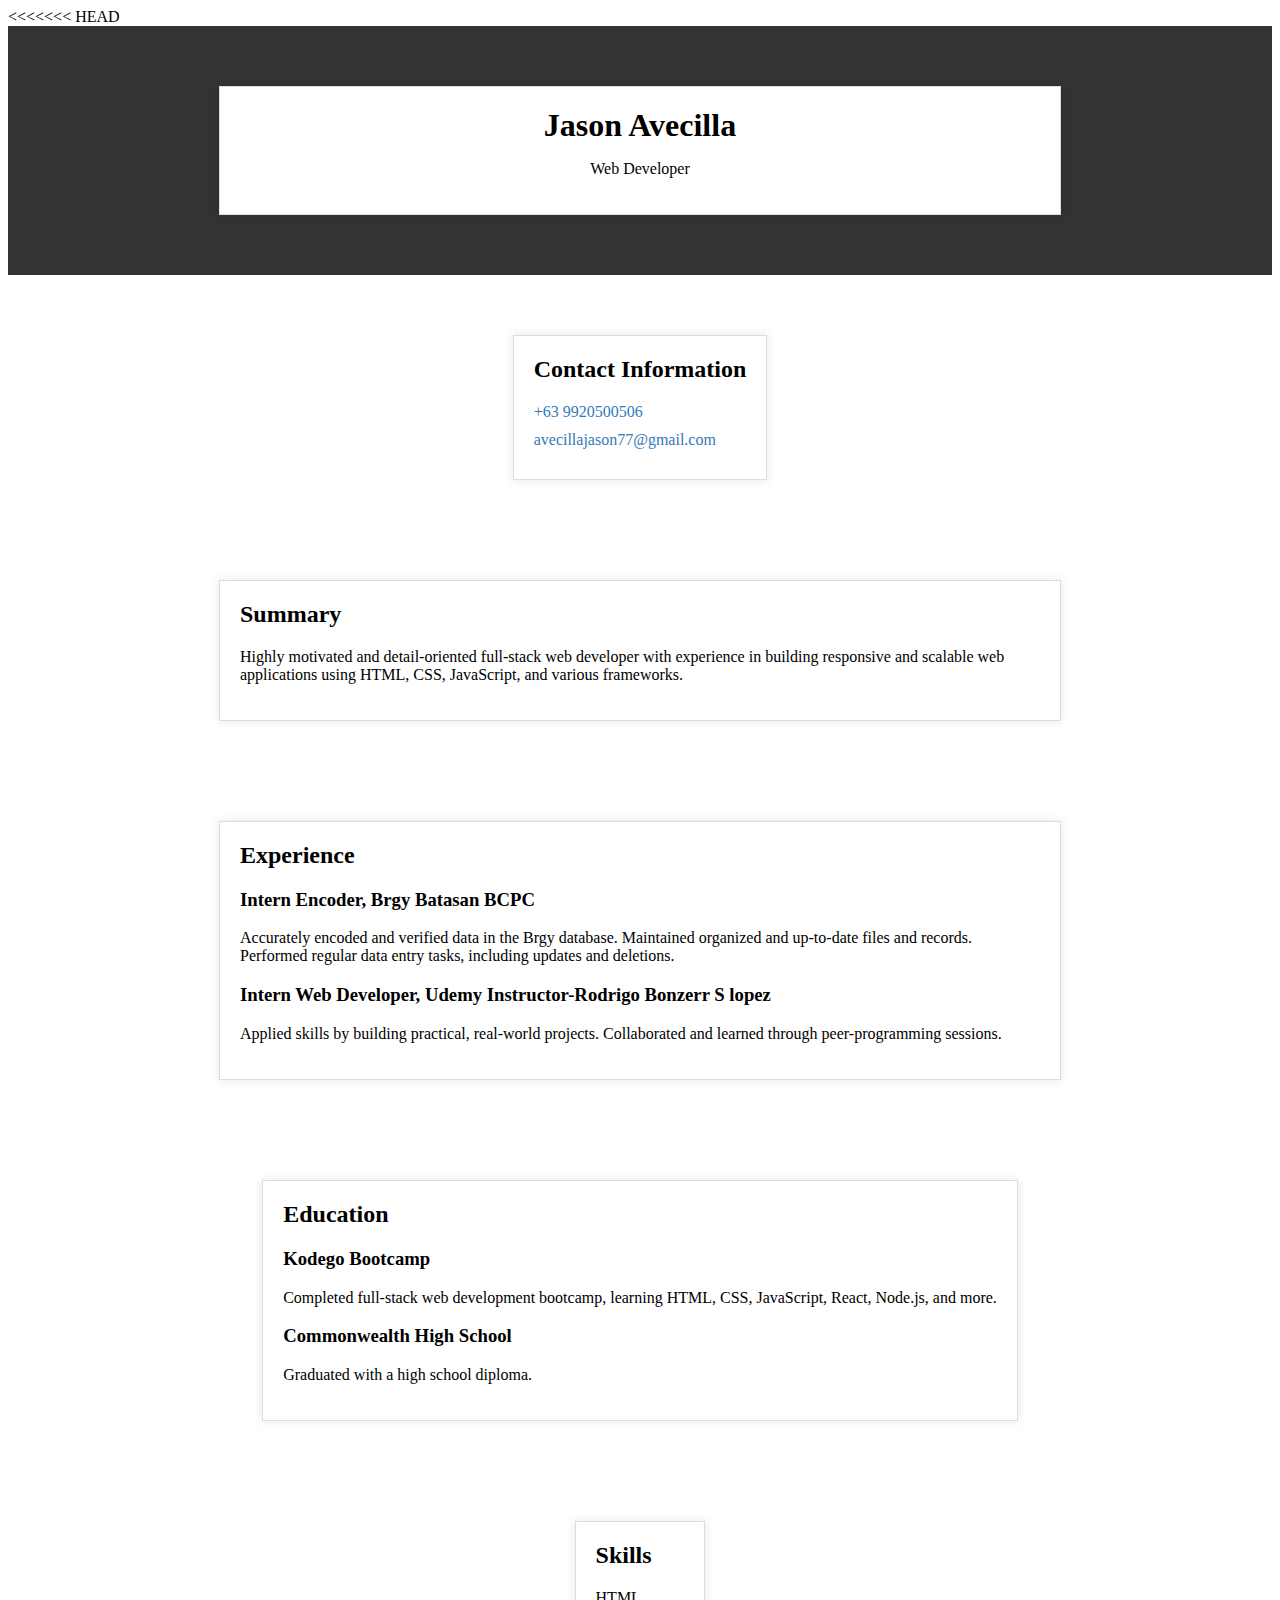
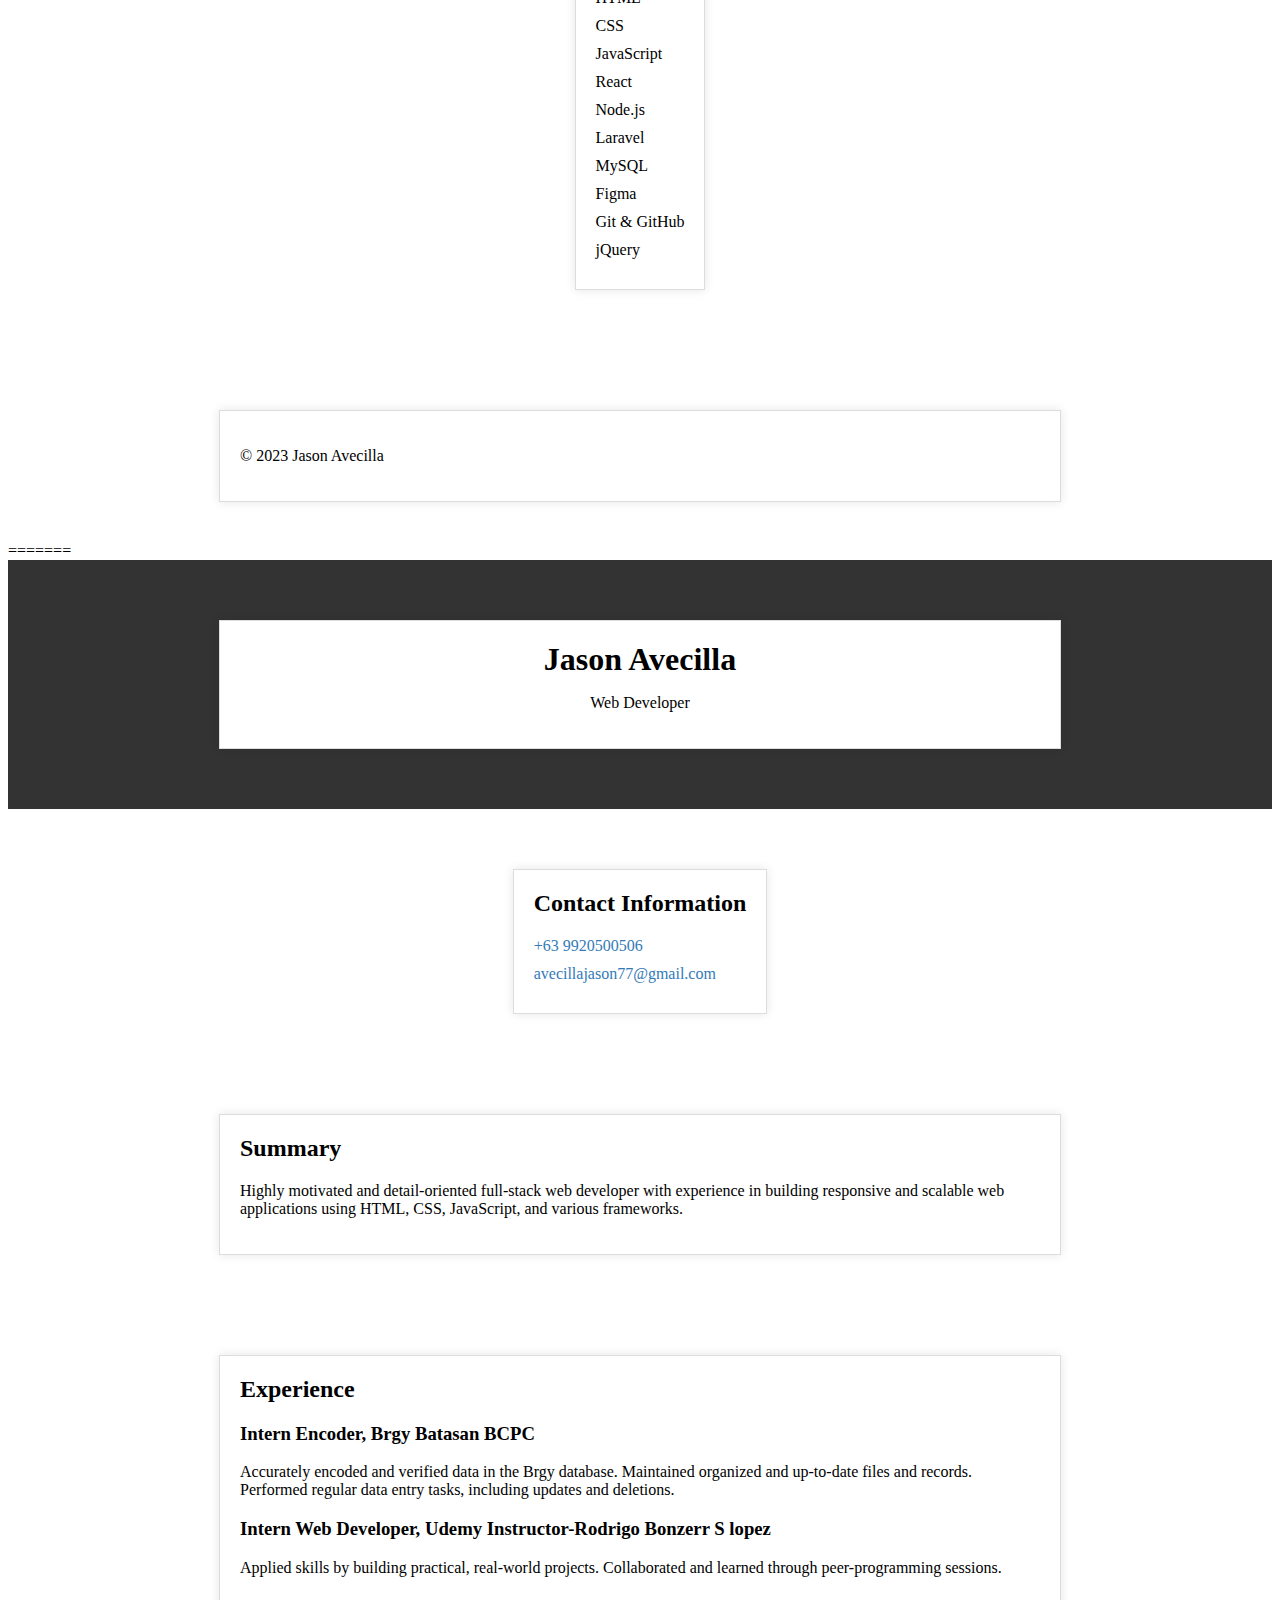
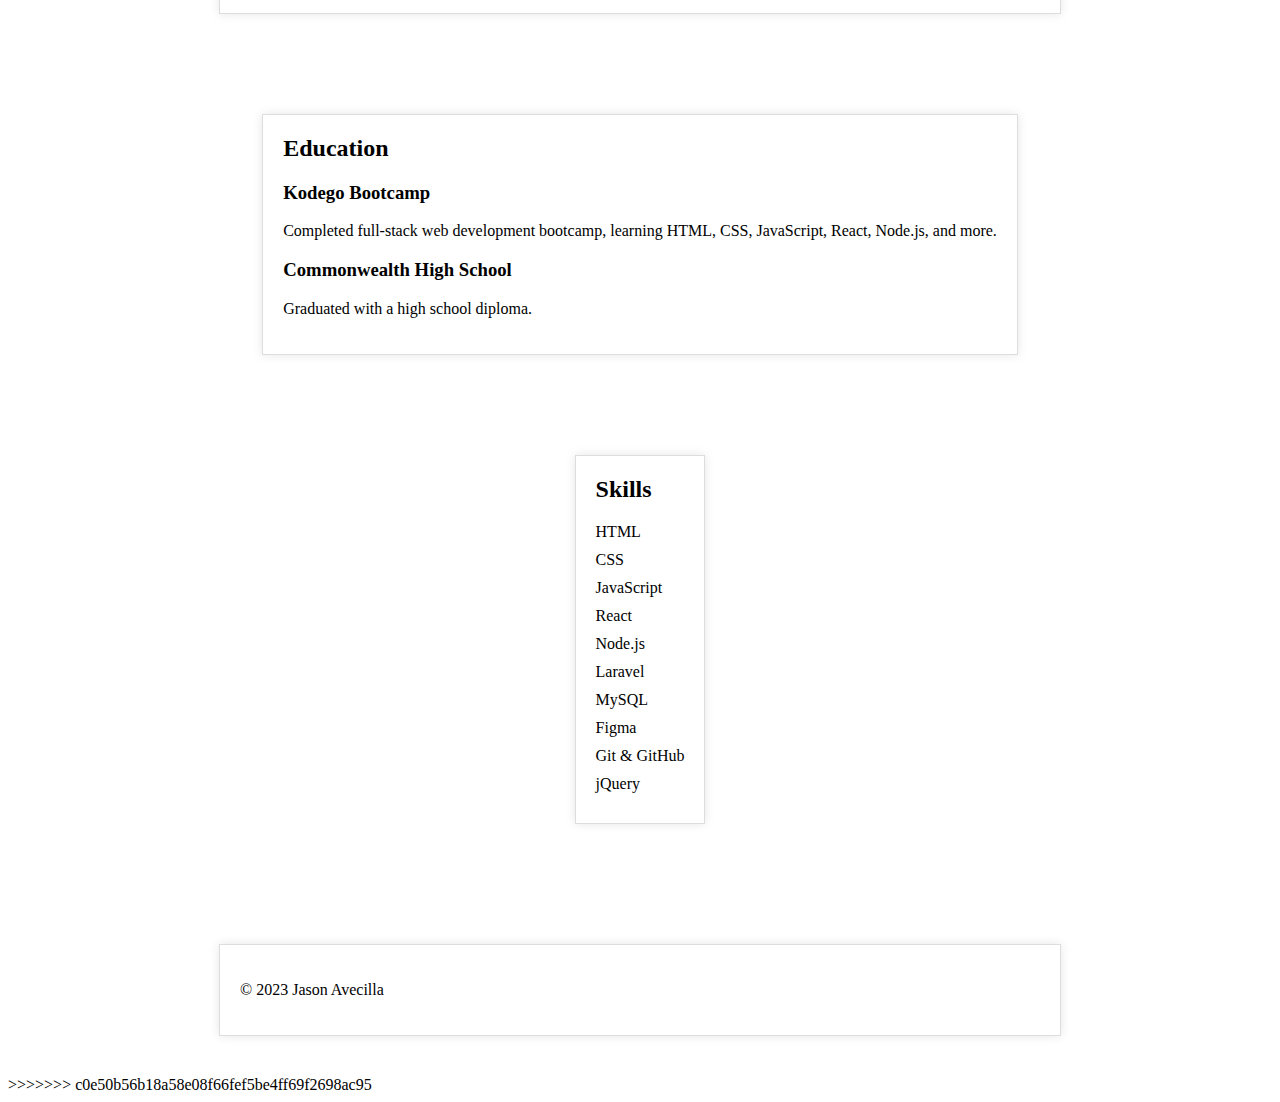
==== commit cb7fb43f: "Resolved merge conflicts" ====
--- a/index.html
+++ b/index.html
@@ -1,4 +1,4 @@
-
+<<<<<<< HEAD
 <!DOCTYPE html>
 <html lang="en">
 <head>
@@ -170,5 +170,5 @@
         </div>
     </footer>
 </body>
-
-</html>
+>>>>>>> c0e50b56b18a58e08f66fef5be4ff69f2698ac95
+</html>--- a/index.css
+++ b/index.css
@@ -1,4 +1,4 @@
-
+<<<<<<< HEAD
 body {
     font-family: Arial, sans-serif;
     margin: 0;
@@ -114,4 +114,4 @@
     color: #337ab7;
 }
 
-
+>>>>>>> c0e50b56b18a58e08f66fef5be4ff69f2698ac95
--- a/index.css
+++ b/index.css
@@ -1,4 +1,4 @@
-
+<<<<<<< HEAD
 body {
     font-family: Arial, sans-serif;
     margin: 0;
@@ -114,4 +114,4 @@
     color: #337ab7;
 }
 
-
+>>>>>>> c0e50b56b18a58e08f66fef5be4ff69f2698ac95
